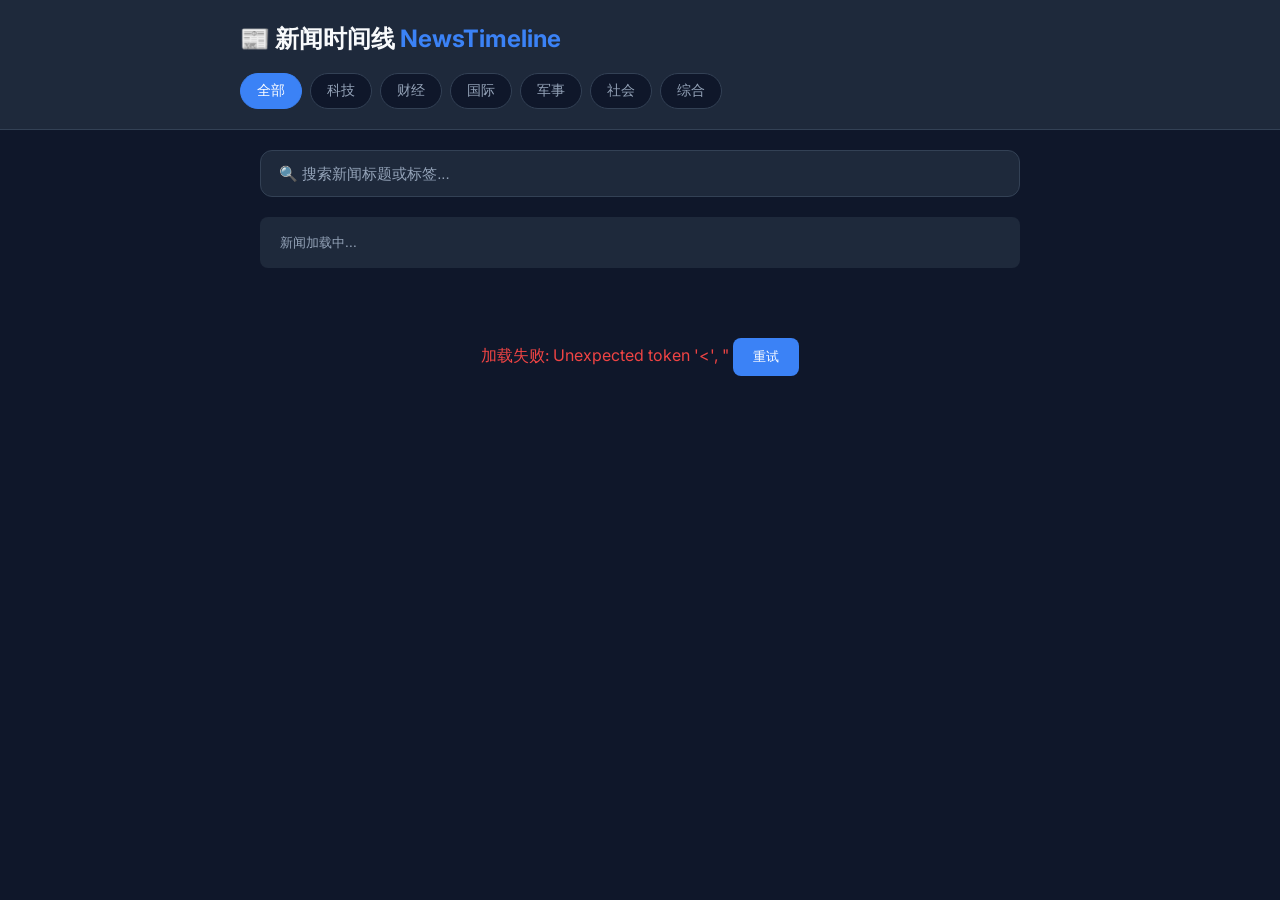
==== index.html @ 6bb185b4 "初始版本" ====
<!DOCTYPE html>
<html lang="zh-CN">
<head>
    <meta charset="UTF-8">
    <meta name="viewport" content="width=device-width, initial-scale=1.0">
    <title>新闻时间线 - NewsTimeline</title>
    <link href="https://fonts.googleapis.com/css2?family=Inter:wght@400;500;600;700&display=swap" rel="stylesheet">
    <style>
        :root {
            --bg-primary: #0f172a;
            --bg-secondary: #1e293b;
            --bg-card: #1e293b;
            --text-primary: #f8fafc;
            --text-secondary: #94a3b8;
            --accent: #3b82f6;
            --accent-hover: #2563eb;
            --border: #334155;
            --success: #22c55e;
            --error: #ef4444;
        }
        
        * { margin: 0; padding: 0; box-sizing: border-box; }
        
        body {
            font-family: 'Inter', -apple-system, BlinkMacSystemFont, sans-serif;
            background: var(--bg-primary);
            color: var(--text-primary);
            line-height: 1.6;
            min-height: 100vh;
        }
        
        /* 头部 */
        .header {
            background: var(--bg-secondary);
            border-bottom: 1px solid var(--border);
            padding: 20px;
            position: sticky;
            top: 0;
            z-index: 100;
        }
        
        .header-content {
            max-width: 800px;
            margin: 0 auto;
        }
        
        .logo {
            font-size: 24px;
            font-weight: 700;
            color: var(--text-primary);
            margin-bottom: 15px;
        }
        
        .logo span { color: var(--accent); }
        
        /* 分类标签 */
        .categories {
            display: flex;
            gap: 8px;
            flex-wrap: wrap;
        }
        
        .category-btn {
            background: var(--bg-primary);
            border: 1px solid var(--border);
            color: var(--text-secondary);
            padding: 8px 16px;
            border-radius: 20px;
            cursor: pointer;
            font-size: 14px;
            transition: all 0.2s;
        }
        
        .category-btn:hover {
            border-color: var(--accent);
            color: var(--text-primary);
        }
        
        .category-btn.active {
            background: var(--accent);
            border-color: var(--accent);
            color: white;
        }
        
        /* 主内容区 */
        .main {
            max-width: 800px;
            margin: 0 auto;
            padding: 20px;
        }
        
        /* 新闻列表 */
        .news-list {
            display: flex;
            flex-direction: column;
            gap: 16px;
        }
        
        .news-card {
            background: var(--bg-card);
            border: 1px solid var(--border);
            border-radius: 12px;
            padding: 20px;
            cursor: pointer;
            transition: all 0.2s;
        }
        
        .news-card:hover {
            border-color: var(--accent);
            transform: translateY(-2px);
        }
        
        .news-meta {
            display: flex;
            gap: 12px;
            font-size: 12px;
            color: var(--text-secondary);
            margin-bottom: 10px;
        }
        
        .news-source {
            color: var(--accent);
            font-weight: 500;
        }
        
        .news-title {
            font-size: 16px;
            font-weight: 600;
            color: var(--text-primary);
            margin-bottom: 8px;
            line-height: 1.5;
        }
        
        .news-content {
            font-size: 14px;
            color: var(--text-secondary);
            display: -webkit-box;
            -webkit-line-clamp: 2;
            -webkit-box-orient: vertical;
            overflow: hidden;
        }
        
        .news-tags {
            display: flex;
            gap: 6px;
            margin-top: 12px;
            flex-wrap: wrap;
        }
        
        .tag {
            background: var(--bg-primary);
            color: var(--text-secondary);
            padding: 4px 10px;
            border-radius: 12px;
            font-size: 11px;
        }
        
        /* 状态提示 */
        .loading, .error, .empty, .loading-more {
            text-align: center;
            padding: 40px 20px;
            color: var(--text-secondary);
        }
        
        .loading::before {
            content: '⏳ ';
        }
        
        .error { color: var(--error); }
        .empty { color: var(--text-secondary); }
        .loading-more { padding: 20px; }
        
        /* 加载更多按钮 */
        .load-more-btn {
            display: block;
            width: 100%;
            padding: 16px;
            background: var(--bg-card);
            border: 1px solid var(--border);
            border-radius: 12px;
            color: var(--text-primary);
            font-size: 14px;
            cursor: pointer;
            margin-top: 20px;
            transition: all 0.2s;
        }
        
        .load-more-btn:hover {
            background: var(--accent);
            border-color: var(--accent);
        }
        
        .load-more-btn:disabled {
            opacity: 0.5;
            cursor: not-allowed;
        }
        
        /* 统计信息 */
        .stats {
            display: flex;
            gap: 20px;
            padding: 15px 20px;
            background: var(--bg-secondary);
            border-radius: 8px;
            margin-bottom: 20px;
            font-size: 13px;
            color: var(--text-secondary);
        }
        
        .stats span { color: var(--accent); font-weight: 600; }
        
        /* 搜索框 */
        .search-container {
            margin-bottom: 20px;
        }
        
        .search-box {
            width: 100%;
            padding: 14px 18px;
            background: var(--bg-secondary);
            border: 1px solid var(--border);
            border-radius: 12px;
            color: var(--text-primary);
            font-size: 15px;
            outline: none;
            transition: all 0.2s;
        }
        
        .search-box:focus {
            border-color: var(--accent);
            box-shadow: 0 0 0 3px rgba(59, 130, 246, 0.2);
        }
        
        .search-box::placeholder {
            color: var(--text-secondary);
        }
        
        .search-results {
            margin-top: 10px;
            font-size: 13px;
            color: var(--text-secondary);
        }
        
        .search-results span {
            color: var(--accent);
            font-weight: 600;
        }
        
        .clear-search {
            background: none;
            border: none;
            color: var(--text-secondary);
            cursor: pointer;
            font-size: 13px;
            margin-left: 10px;
        }
        
        .clear-search:hover {
            color: var(--text-primary);
        }
    </style>
</head>
<body>
    <!-- 头部 -->
    <header class="header">
        <div class="header-content">
            <h1 class="logo">📰 新闻时间线 <span>NewsTimeline</span></h1>
            <div class="categories" id="categories">
                <!-- 分类按钮由JS生成 -->
            </div>
        </div>
    </header>
    
    <!-- 主内容 -->
    <main class="main">
        <!-- 搜索框 -->
        <div class="search-container">
            <input type="text" class="search-box" id="searchBox" 
                   placeholder="🔍 搜索新闻标题或标签..." 
                   oninput="handleSearch(this.value)">
            <div class="search-results" id="searchResults"></div>
        </div>
        
        <!-- 统计信息 -->
        <div class="stats" id="stats">
            新闻加载中...
        </div>
        
        <!-- 新闻列表 -->
        <div class="news-list" id="newsList">
            <div class="loading">加载新闻中...</div>
        </div>
        
        <!-- 加载更多按钮 -->
        <button class="load-more-btn" id="loadMoreBtn" style="display:none" onclick="loadMore()">
            加载更多
        </button>
    </main>

    <script>
        // ========== 配置 ==========
        // API地址 - 使用相对路径，由服务器代理到后端
        const API_BASE = '';
        const CATEGORIES = ['全部', '科技', '财经', '国际', '军事', '社会', '综合'];
        const PAGE_SIZE = 15;
        
        // ========== 状态 ==========
        let currentCategory = '全部';
        let currentOffset = 0;
        let isLoading = false;
        let hasMore = true;
        let totalNews = 0;
        let allNews = [];  // 存储所有新闻用于前端搜索
        let searchKeyword = '';
        let searchTimeout = null;
        
        // ========== 初始化 ==========
        document.addEventListener('DOMContentLoaded', () => {
            initCategories();
            loadNews();
        });
        
        // ========== 分类初始化 ==========
        function initCategories() {
            const container = document.getElementById('categories');
            container.innerHTML = CATEGORIES.map(cat => 
                `<button class="category-btn ${cat === currentCategory ? 'active' : ''}" 
                         onclick="selectCategory('${cat}')">${cat}</button>`
            ).join('');
        }
        
        // ========== 选择分类 ==========
        function selectCategory(category) {
            currentCategory = category;
            currentOffset = 0;
            hasMore = true;
            
            // 更新按钮状态
            document.querySelectorAll('.category-btn').forEach(btn => {
                btn.classList.toggle('active', btn.textContent === category);
            });
            
            // 重新加载
            loadNews();
        }
        
        // ========== 加载新闻 ==========
        async function loadNews() {
            if (isLoading) return;
            isLoading = true;
            
            const newsList = document.getElementById('newsList');
            newsList.innerHTML = '<div class="loading">加载新闻中...</div>';
            
            try {
                // 构建URL
                let url = `${API_BASE}/api/news?limit=${PAGE_SIZE}&offset=0`;
                if (currentCategory !== '全部') {
                    url += `&category=${encodeURIComponent(currentCategory)}`;
                }
                
                // 请求API
                const resp = await fetch(url);
                const data = await resp.json();
                
                if (data.success && data.data && data.data.length > 0) {
                    currentOffset = data.data.length;
                    totalNews = data.total || data.data.length;
                    hasMore = data.has_more !== false;
                    
                    // 保存所有新闻用于前端搜索
                    allNews = data.data;
                    
                    // 如果有搜索关键词，先过滤
                    if (searchKeyword) {
                        renderNews(filterNews(searchKeyword));
                    } else {
                        renderNews(data.data);
                    }
                    updateStats();
                    updateLoadMoreBtn();
                } else {
                    newsList.innerHTML = '<div class="empty">暂无新闻</div>';
                    updateStats();
                }
            } catch (e) {
                console.error('加载失败:', e);
                newsList.innerHTML = `<div class="error">加载失败: ${e.message}</div>
                    <button onclick="loadNews()" style="
                        margin-top:10px;padding:10px 20px;background:#3b82f6;
                        color:white;border:none;border-radius:8px;cursor:pointer;
                    ">重试</button>`;
            }
            
            isLoading = false;
        }
        
        // ========== 加载更多 ==========
        async function loadMore() {
            if (isLoading || !hasMore) return;
            isLoading = true;
            
            const btn = document.getElementById('loadMoreBtn');
            btn.textContent = '加载中...';
            btn.disabled = true;
            
            try {
                let url = `${API_BASE}/api/news?limit=${PAGE_SIZE}&offset=${currentOffset}`;
                if (currentCategory !== '全部') {
                    url += `&category=${encodeURIComponent(currentCategory)}`;
                }
                
                const resp = await fetch(url);
                const data = await resp.json();
                
                if (data.success && data.data && data.data.length > 0) {
                    currentOffset += data.data.length;
                    hasMore = data.has_more !== false;
                    
                    appendNews(data.data);
                    updateStats();
                } else {
                    hasMore = false;
                }
            } catch (e) {
                console.error('加载更多失败:', e);
            }
            
            btn.disabled = false;
            updateLoadMoreBtn();
            isLoading = false;
        }
        
        // ========== 渲染新闻列表（首次加载） ==========
        function renderNews(news) {
            const newsList = document.getElementById('newsList');
            newsList.innerHTML = news.map(news => createNewsCard(news)).join('');
        }
        
        // ========== 追加新闻列表 ==========
        function appendNews(news) {
            const newsList = document.getElementById('newsList');
            newsList.insertAdjacentHTML('beforeend', news.map(news => createNewsCard(news)).join(''));
        }
        
        // ========== 创建新闻卡片HTML ==========
        function createNewsCard(news) {
            const time = formatTime(news.published);
            const tags = (news.tags || []).slice(0, 3).map(tag => 
                `<span class="tag">${tag}</span>`
            ).join('');
            
            return `
                <article class="news-card" onclick="openNews('${news.url}')">
                    <div class="news-meta">
                        <span class="news-source">${news.source || '未知来源'}</span>
                        <span>·</span>
                        <span>${time}</span>
                        <span>·</span>
                        <span>${news.category || '综合'}</span>
                    </div>
                    <h2 class="news-title">${news.title}</h2>
                    <p class="news-content">${news.content || ''}</p>
                    ${tags ? `<div class="news-tags">${tags}</div>` : ''}
                </article>
            `;
        }
        
        // ========== 更新时间按钮 ==========
        function updateLoadMoreBtn() {
            const btn = document.getElementById('loadMoreBtn');
            if (hasMore && currentOffset > 0) {
                btn.style.display = 'block';
                btn.textContent = hasMore ? '加载更多' : '没有更多了';
            } else {
                btn.style.display = 'none';
            }
        }
        
        // ========== 更新统计信息 ==========
        function updateStats() {
            const stats = document.getElementById('stats');
            stats.innerHTML = `
                共 <span>${totalNews}</span> 条新闻 · 
                当前显示 <span>${currentOffset}</span> 条 ·
                ${currentCategory !== '全部' ? `筛选: <span>${currentCategory}</span>` : '全部分类'}
            `;
        }
        
        // ========== 格式化时间 ==========
        function formatTime(dateStr) {
            if (!dateStr) return '';
            const date = new Date(dateStr);
            const now = new Date();
            const diff = (now - date) / 1000;
            
            if (diff < 60) return '刚刚';
            if (diff < 3600) return Math.floor(diff / 60) + '分钟前';
            if (diff < 86400) return Math.floor(diff / 3600) + '小时前';
            if (diff < 604800) return Math.floor(diff / 86400) + '天前';
            
            return date.toLocaleDateString('zh-CN', { month: 'short', day: 'numeric' });
        }
        
        // ========== 搜索处理（防抖） ==========
        function handleSearch(keyword) {
            clearTimeout(searchTimeout);
            searchKeyword = keyword.trim().toLowerCase();
            
            if (!searchKeyword) {
                // 清空搜索，显示所有新闻
                document.getElementById('searchResults').innerHTML = '';
                if (allNews.length > 0) {
                    renderNews(allNews);
                    updateStats();
                }
                return;
            }
            
            // 防抖：300ms后执行搜索
            searchTimeout = setTimeout(() => {
                const filtered = filterNews(searchKeyword);
                renderNews(filtered);
                updateStats();
                
                // 显示搜索结果数量
                const searchResults = document.getElementById('searchResults');
                if (filtered.length > 0) {
                    searchResults.innerHTML = `找到 <span>${filtered.length}</span> 条相关新闻 
                        <button class="clear-search" onclick="clearSearch()">清除搜索</button>`;
                } else {
                    searchResults.innerHTML = `未找到匹配的新闻 
                        <button class="clear-search" onclick="clearSearch()">清除搜索</button>`;
                }
            }, 300);
        }
        
        // ========== 过滤新闻 ==========
        function filterNews(keyword) {
            if (!keyword || allNews.length === 0) return allNews;
            
            return allNews.filter(news => {
                const titleMatch = (news.title || '').toLowerCase().includes(keyword);
                const tagsMatch = (news.tags || []).some(tag => 
                    tag.toLowerCase().includes(keyword)
                );
                const contentMatch = (news.content || '').toLowerCase().includes(keyword);
                const sourceMatch = (news.source || '').toLowerCase().includes(keyword);
                
                return titleMatch || tagsMatch || contentMatch || sourceMatch;
            });
        }
        
        // ========== 清除搜索 ==========
        function clearSearch() {
            document.getElementById('searchBox').value = '';
            searchKeyword = '';
            document.getElementById('searchResults').innerHTML = '';
            if (allNews.length > 0) {
                renderNews(allNews);
                updateStats();
            }
        }
        
        // ========== 打开新闻详情 ==========
        function openNews(url) {
            if (url) {
                window.open(url, '_blank');
            }
        }
    </script>
</body>
</html>
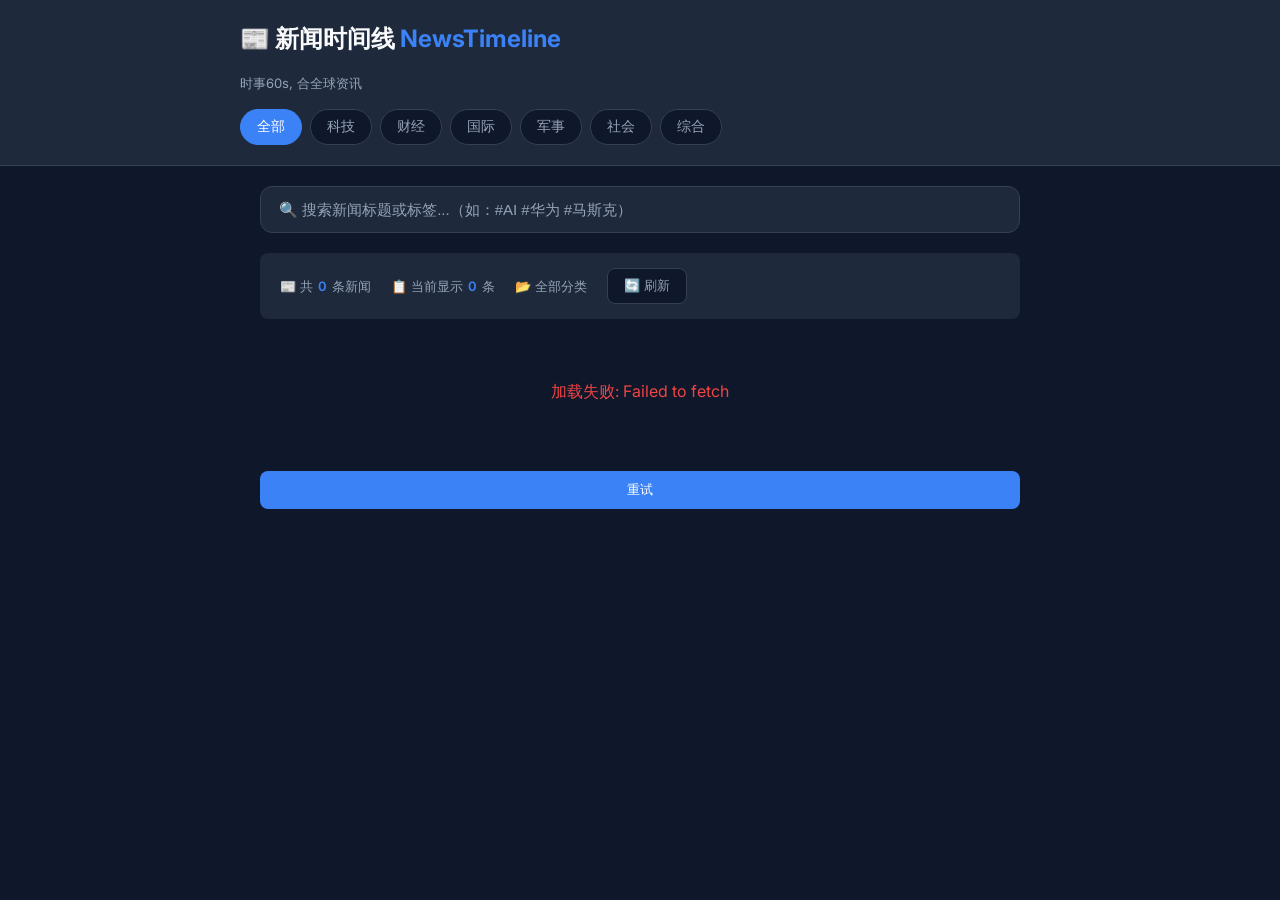
==== commit 777ed11d: "优化前端：标签颜色分类、显示效果、刷新功能" ====
--- a/index.html
+++ b/index.html
@@ -17,6 +17,7 @@
             --border: #334155;
             --success: #22c55e;
             --error: #ef4444;
+            --warning: #f59e0b;
         }
         
         * { margin: 0; padding: 0; box-sizing: border-box; }
@@ -53,6 +54,12 @@
         
         .logo span { color: var(--accent); }
         
+        .slogan {
+            font-size: 13px;
+            color: var(--text-secondary);
+            margin-bottom: 15px;
+        }
+        
         /* 分类标签 */
         .categories {
             display: flex;
@@ -87,6 +94,72 @@
             max-width: 800px;
             margin: 0 auto;
             padding: 20px;
+        }
+        
+        /* 搜索框 */
+        .search-container {
+            margin-bottom: 20px;
+        }
+        
+        .search-box {
+            width: 100%;
+            padding: 14px 18px;
+            background: var(--bg-secondary);
+            border: 1px solid var(--border);
+            border-radius: 12px;
+            color: var(--text-primary);
+            font-size: 15px;
+            outline: none;
+            transition: all 0.2s;
+        }
+        
+        .search-box:focus {
+            border-color: var(--accent);
+            box-shadow: 0 0 0 3px rgba(59, 130, 246, 0.2);
+        }
+        
+        .search-box::placeholder {
+            color: var(--text-secondary);
+        }
+        
+        .search-results {
+            margin-top: 10px;
+            font-size: 13px;
+            color: var(--text-secondary);
+        }
+        
+        .search-results span { color: var(--accent); font-weight: 600; }
+        
+        .clear-search {
+            background: none;
+            border: none;
+            color: var(--text-secondary);
+            cursor: pointer;
+            font-size: 13px;
+            margin-left: 10px;
+        }
+        
+        .clear-search:hover { color: var(--text-primary); }
+        
+        /* 统计信息 */
+        .stats {
+            display: flex;
+            gap: 20px;
+            padding: 15px 20px;
+            background: var(--bg-secondary);
+            border-radius: 8px;
+            margin-bottom: 20px;
+            font-size: 13px;
+            color: var(--text-secondary);
+            flex-wrap: wrap;
+        }
+        
+        .stats span { color: var(--accent); font-weight: 600; }
+        
+        .stats-item {
+            display: flex;
+            align-items: center;
+            gap: 5px;
         }
         
         /* 新闻列表 */
@@ -110,17 +183,35 @@
             transform: translateY(-2px);
         }
         
+        .news-header {
+            display: flex;
+            justify-content: space-between;
+            align-items: flex-start;
+            margin-bottom: 10px;
+        }
+        
         .news-meta {
             display: flex;
             gap: 12px;
             font-size: 12px;
             color: var(--text-secondary);
-            margin-bottom: 10px;
         }
         
         .news-source {
             color: var(--accent);
             font-weight: 500;
+        }
+        
+        .news-time {
+            color: var(--text-secondary);
+        }
+        
+        .news-category {
+            background: var(--bg-primary);
+            padding: 4px 10px;
+            border-radius: 12px;
+            font-size: 11px;
+            color: var(--text-secondary);
         }
         
         .news-title {
@@ -138,20 +229,74 @@
             -webkit-line-clamp: 2;
             -webkit-box-orient: vertical;
             overflow: hidden;
-        }
-        
+            margin-bottom: 12px;
+        }
+        
+        /* 标签样式 - 优化版 */
         .news-tags {
             display: flex;
             gap: 6px;
-            margin-top: 12px;
             flex-wrap: wrap;
         }
         
         .tag {
-            background: var(--bg-primary);
-            color: var(--text-secondary);
+            display: inline-flex;
+            align-items: center;
             padding: 4px 10px;
             border-radius: 12px;
+            font-size: 12px;
+            cursor: pointer;
+            transition: all 0.2s;
+            border: 1px solid transparent;
+        }
+        
+        .tag:hover {
+            transform: translateY(-1px);
+        }
+        
+        /* 标签颜色分类 */
+        .tag-tech {
+            background: rgba(59, 130, 246, 0.15);
+            color: #60a5fa;
+            border-color: rgba(59, 130, 246, 0.3);
+        }
+        .tag-tech:hover { background: rgba(59, 130, 246, 0.25); }
+        
+        .tag-finance {
+            background: rgba(34, 197, 94, 0.15);
+            color: #4ade80;
+            border-color: rgba(34, 197, 94, 0.3);
+        }
+        .tag-finance:hover { background: rgba(34, 197, 94, 0.25); }
+        
+        .tag-military {
+            background: rgba(239, 68, 68, 0.15);
+            color: #f87171;
+            border-color: rgba(239, 68, 68, 0.3);
+        }
+        .tag-military:hover { background: rgba(239, 68, 68, 0.25); }
+        
+        .tag-international {
+            background: rgba(168, 85, 247, 0.15);
+            color: #c084fc;
+            border-color: rgba(168, 85, 247, 0.3);
+        }
+        .tag-international:hover { background: rgba(168, 85, 247, 0.25); }
+        
+        .tag-default {
+            background: var(--bg-primary);
+            color: var(--text-secondary);
+            border-color: var(--border);
+        }
+        .tag-default:hover { 
+            border-color: var(--accent);
+            color: var(--text-primary);
+        }
+        
+        .tag-more {
+            background: transparent;
+            color: var(--text-secondary);
+            border: 1px dashed var(--border);
             font-size: 11px;
         }
         
@@ -195,68 +340,34 @@
             cursor: not-allowed;
         }
         
-        /* 统计信息 */
-        .stats {
-            display: flex;
-            gap: 20px;
-            padding: 15px 20px;
-            background: var(--bg-secondary);
+        /* 刷新按钮 */
+        .refresh-btn {
+            background: var(--bg-primary);
+            border: 1px solid var(--border);
+            color: var(--text-secondary);
+            padding: 8px 16px;
             border-radius: 8px;
-            margin-bottom: 20px;
-            font-size: 13px;
-            color: var(--text-secondary);
-        }
-        
-        .stats span { color: var(--accent); font-weight: 600; }
-        
-        /* 搜索框 */
-        .search-container {
-            margin-bottom: 20px;
-        }
-        
-        .search-box {
-            width: 100%;
-            padding: 14px 18px;
-            background: var(--bg-secondary);
-            border: 1px solid var(--border);
-            border-radius: 12px;
-            color: var(--text-primary);
-            font-size: 15px;
-            outline: none;
-            transition: all 0.2s;
-        }
-        
-        .search-box:focus {
-            border-color: var(--accent);
-            box-shadow: 0 0 0 3px rgba(59, 130, 246, 0.2);
-        }
-        
-        .search-box::placeholder {
-            color: var(--text-secondary);
-        }
-        
-        .search-results {
-            margin-top: 10px;
-            font-size: 13px;
-            color: var(--text-secondary);
-        }
-        
-        .search-results span {
-            color: var(--accent);
-            font-weight: 600;
-        }
-        
-        .clear-search {
-            background: none;
-            border: none;
-            color: var(--text-secondary);
             cursor: pointer;
             font-size: 13px;
-            margin-left: 10px;
-        }
-        
-        .clear-search:hover {
+            transition: all 0.2s;
+        }
+        
+        .refresh-btn:hover {
+            border-color: var(--accent);
             color: var(--text-primary);
+        }
+        
+        .refresh-btn.loading {
+            opacity: 0.7;
+            cursor: not-allowed;
+        }
+        
+        /* 响应式 */
+        @media (max-width: 768px) {
+            .header { padding: 15px; }
+            .main { padding: 15px; }
+            .stats { flex-direction: column; gap: 8px; }
+            .news-header { flex-direction: column; gap: 8px; }
         }
     </style>
 </head>
@@ -265,6 +376,7 @@
     <header class="header">
         <div class="header-content">
             <h1 class="logo">📰 新闻时间线 <span>NewsTimeline</span></h1>
+            <p class="slogan">时事60s, 合全球资讯</p>
             <div class="categories" id="categories">
                 <!-- 分类按钮由JS生成 -->
             </div>
@@ -276,14 +388,17 @@
         <!-- 搜索框 -->
         <div class="search-container">
             <input type="text" class="search-box" id="searchBox" 
-                   placeholder="🔍 搜索新闻标题或标签..." 
+                   placeholder="🔍 搜索新闻标题或标签...（如：#AI #华为 #马斯克）" 
                    oninput="handleSearch(this.value)">
             <div class="search-results" id="searchResults"></div>
         </div>
         
         <!-- 统计信息 -->
         <div class="stats" id="stats">
-            新闻加载中...
+            <div class="stats-item">📰 共 <span id="totalCount">0</span> 条新闻</div>
+            <div class="stats-item">📋 当前显示 <span id="showCount">0</span> 条</div>
+            <div class="stats-item" id="categoryStats">📂 全部分类</div>
+            <button class="refresh-btn" id="refreshBtn" onclick="refreshNews()">🔄 刷新</button>
         </div>
         
         <!-- 新闻列表 -->
@@ -299,10 +414,18 @@
 
     <script>
         // ========== 配置 ==========
-        // API地址 - 使用相对路径，由服务器代理到后端
-        const API_BASE = '';
+        const API_BASE = 'https://newstimeline-api.onrender.com';
         const CATEGORIES = ['全部', '科技', '财经', '国际', '军事', '社会', '综合'];
         const PAGE_SIZE = 15;
+        const MAX_TAGS_SHOW = 8; // 最多显示8个标签
+        
+        // 标签分类关键词
+        const TAG_CATEGORIES = {
+            tech: ['科技', 'AI', '技术', '芯片', '互联网', '软件', '手机', '电脑', '智能', '机器人', '自动驾驶', '5G', '量子', '大模型', 'ChatGPT', 'OpenAI', '英伟达', '华为', '苹果', '谷歌', '微软', '特斯拉', '马斯克', '脑机接口'],
+            finance: ['财经', '经济', '股市', '金融', '投资', '银行', '货币', '通胀', '比特币', '美股', '港股', '基金', '降息', '加息', '美联储', '央行', 'GDP', '融资', '上市'],
+            military: ['军事', '战争', '武器', '军队', '导弹', '国防', '航母', '演习', '核', '冲突', '制裁', '以色列', '伊朗', '乌克兰', '俄罗斯', '北约'],
+            international: ['国际', '外交', '峰会', '美国', '中国', '欧洲', '亚洲', '中东', '联合国', 'G20', '欧盟', '英国', '法国', '德国', '日本', '韩国', '朝鲜', '普京', '拜登', '特朗普']
+        };
         
         // ========== 状态 ==========
         let currentCategory = '全部';
@@ -310,7 +433,7 @@
         let isLoading = false;
         let hasMore = true;
         let totalNews = 0;
-        let allNews = [];  // 存储所有新闻用于前端搜索
+        let allNews = [];
         let searchKeyword = '';
         let searchTimeout = null;
         
@@ -335,12 +458,13 @@
             currentOffset = 0;
             hasMore = true;
             
-            // 更新按钮状态
             document.querySelectorAll('.category-btn').forEach(btn => {
                 btn.classList.toggle('active', btn.textContent === category);
             });
             
-            // 重新加载
+            document.getElementById('categoryStats').innerHTML = 
+                category === '全部' ? '📂 全部分类' : `📂 ${category}`;
+            
             loadNews();
         }
         
@@ -353,13 +477,11 @@
             newsList.innerHTML = '<div class="loading">加载新闻中...</div>';
             
             try {
-                // 构建URL
-                let url = `${API_BASE}/api/news?limit=${PAGE_SIZE}&offset=0`;
+                let url = `${API_BASE}/api/news?limit=${PAGE_SIZE}&offset=0&refresh=true`;
                 if (currentCategory !== '全部') {
                     url += `&category=${encodeURIComponent(currentCategory)}`;
                 }
                 
-                // 请求API
                 const resp = await fetch(url);
                 const data = await resp.json();
                 
@@ -368,10 +490,8 @@
                     totalNews = data.total || data.data.length;
                     hasMore = data.has_more !== false;
                     
-                    // 保存所有新闻用于前端搜索
                     allNews = data.data;
                     
-                    // 如果有搜索关键词，先过滤
                     if (searchKeyword) {
                         renderNews(filterNews(searchKeyword));
                     } else {
@@ -380,7 +500,7 @@
                     updateStats();
                     updateLoadMoreBtn();
                 } else {
-                    newsList.innerHTML = '<div class="empty">暂无新闻</div>';
+                    newsList.innerHTML = '<div class="empty">暂无新闻，请点击刷新按钮获取最新内容</div>';
                     updateStats();
                 }
             } catch (e) {
@@ -395,6 +515,23 @@
             isLoading = false;
         }
         
+        // ========== 刷新新闻 ==========
+        async function refreshNews() {
+            if (isLoading) return;
+            
+            const btn = document.getElementById('refreshBtn');
+            btn.classList.add('loading');
+            btn.textContent = '🔄 刷新中...';
+            
+            currentOffset = 0;
+            hasMore = true;
+            
+            await loadNews();
+            
+            btn.classList.remove('loading');
+            btn.textContent = '🔄 刷新';
+        }
+        
         // ========== 加载更多 ==========
         async function loadMore() {
             if (isLoading || !hasMore) return;
@@ -405,7 +542,7 @@
             btn.disabled = true;
             
             try {
-                let url = `${API_BASE}/api/news?limit=${PAGE_SIZE}&offset=${currentOffset}`;
+                let url = `${API_BASE}/api/news?limit=${PAGE_SIZE}&offset=${currentOffset}&refresh=true`;
                 if (currentCategory !== '全部') {
                     url += `&category=${encodeURIComponent(currentCategory)}`;
                 }
@@ -417,7 +554,12 @@
                     currentOffset += data.data.length;
                     hasMore = data.has_more !== false;
                     
-                    appendNews(data.data);
+                    // 合并数据并去重
+                    const newIds = new Set(allNews.map(n => n.id));
+                    const newNews = data.data.filter(n => !newIds.has(n.id));
+                    allNews = [...allNews, ...newNews];
+                    
+                    appendNews(newNews);
                     updateStats();
                 } else {
                     hasMore = false;
@@ -443,27 +585,55 @@
             newsList.insertAdjacentHTML('beforeend', news.map(news => createNewsCard(news)).join(''));
         }
         
+        // ========== 获取标签样式类 ==========
+        function getTagClass(tag) {
+            const tagText = tag.replace('#', '');
+            for (const [category, keywords] of Object.entries(TAG_CATEGORIES)) {
+                if (keywords.some(kw => tagText.includes(kw) || kw.includes(tagText))) {
+                    return `tag-${category}`;
+                }
+            }
+            return 'tag-default';
+        }
+        
         // ========== 创建新闻卡片HTML ==========
         function createNewsCard(news) {
             const time = formatTime(news.published);
-            const tags = (news.tags || []).slice(0, 3).map(tag => 
-                `<span class="tag">${tag}</span>`
-            ).join('');
+            const tags = news.tags || [];
+            const showTags = tags.slice(0, MAX_TAGS_SHOW);
+            const moreCount = tags.length - MAX_TAGS_SHOW;
+            
+            const tagsHtml = showTags.map(tag => {
+                const tagClass = getTagClass(tag);
+                return `<span class="tag ${tagClass}" onclick="event.stopPropagation(); goToTimeline('${tag}')">${tag}</span>`;
+            }).join('');
+            
+            const moreHtml = moreCount > 0 
+                ? `<span class="tag tag-more" onclick="event.stopPropagation(); goToTimeline('${tags[0]}')">+${moreCount}</span>` 
+                : '';
             
             return `
                 <article class="news-card" onclick="openNews('${news.url}')">
-                    <div class="news-meta">
-                        <span class="news-source">${news.source || '未知来源'}</span>
-                        <span>·</span>
-                        <span>${time}</span>
-                        <span>·</span>
-                        <span>${news.category || '综合'}</span>
+                    <div class="news-header">
+                        <div class="news-meta">
+                            <span class="news-source">${news.source || '未知来源'}</span>
+                            <span>·</span>
+                            <span class="news-time">${time}</span>
+                        </div>
+                        <span class="news-category">${news.category || '综合'}</span>
                     </div>
                     <h2 class="news-title">${news.title}</h2>
-                    <p class="news-content">${news.content || ''}</p>
-                    ${tags ? `<div class="news-tags">${tags}</div>` : ''}
+                    ${news.content ? `<p class="news-content">${news.content}</p>` : ''}
+                    ${tags.length > 0 ? `<div class="news-tags">${tagsHtml}${moreHtml}</div>` : ''}
                 </article>
             `;
+        }
+        
+        // ========== 跳转到时间线 ==========
+        function goToTimeline(tag) {
+            // 移除#号用于URL
+            const cleanTag = tag.replace('#', '');
+            window.location.href = `timeline.html?tag=${encodeURIComponent(cleanTag)}`;
         }
         
         // ========== 更新时间按钮 ==========
@@ -479,12 +649,8 @@
         
         // ========== 更新统计信息 ==========
         function updateStats() {
-            const stats = document.getElementById('stats');
-            stats.innerHTML = `
-                共 <span>${totalNews}</span> 条新闻 · 
-                当前显示 <span>${currentOffset}</span> 条 ·
-                ${currentCategory !== '全部' ? `筛选: <span>${currentCategory}</span>` : '全部分类'}
-            `;
+            document.getElementById('totalCount').textContent = totalNews;
+            document.getElementById('showCount').textContent = currentOffset;
         }
         
         // ========== 格式化时间 ==========
@@ -508,7 +674,6 @@
             searchKeyword = keyword.trim().toLowerCase();
             
             if (!searchKeyword) {
-                // 清空搜索，显示所有新闻
                 document.getElementById('searchResults').innerHTML = '';
                 if (allNews.length > 0) {
                     renderNews(allNews);
@@ -517,13 +682,11 @@
                 return;
             }
             
-            // 防抖：300ms后执行搜索
             searchTimeout = setTimeout(() => {
                 const filtered = filterNews(searchKeyword);
                 renderNews(filtered);
-                updateStats();
+                document.getElementById('showCount').textContent = filtered.length;
                 
-                // 显示搜索结果数量
                 const searchResults = document.getElementById('searchResults');
                 if (filtered.length > 0) {
                     searchResults.innerHTML = `找到 <span>${filtered.length}</span> 条相关新闻 
@@ -539,13 +702,16 @@
         function filterNews(keyword) {
             if (!keyword || allNews.length === 0) return allNews;
             
+            // 支持搜索带#或不带#的标签
+            const cleanKeyword = keyword.replace('#', '');
+            
             return allNews.filter(news => {
-                const titleMatch = (news.title || '').toLowerCase().includes(keyword);
+                const titleMatch = (news.title || '').toLowerCase().includes(cleanKeyword);
                 const tagsMatch = (news.tags || []).some(tag => 
-                    tag.toLowerCase().includes(keyword)
+                    tag.toLowerCase().replace('#', '').includes(cleanKeyword)
                 );
-                const contentMatch = (news.content || '').toLowerCase().includes(keyword);
-                const sourceMatch = (news.source || '').toLowerCase().includes(keyword);
+                const contentMatch = (news.content || '').toLowerCase().includes(cleanKeyword);
+                const sourceMatch = (news.source || '').toLowerCase().includes(cleanKeyword);
                 
                 return titleMatch || tagsMatch || contentMatch || sourceMatch;
             });
@@ -570,4 +736,4 @@
         }
     </script>
 </body>
-</html>+</html>
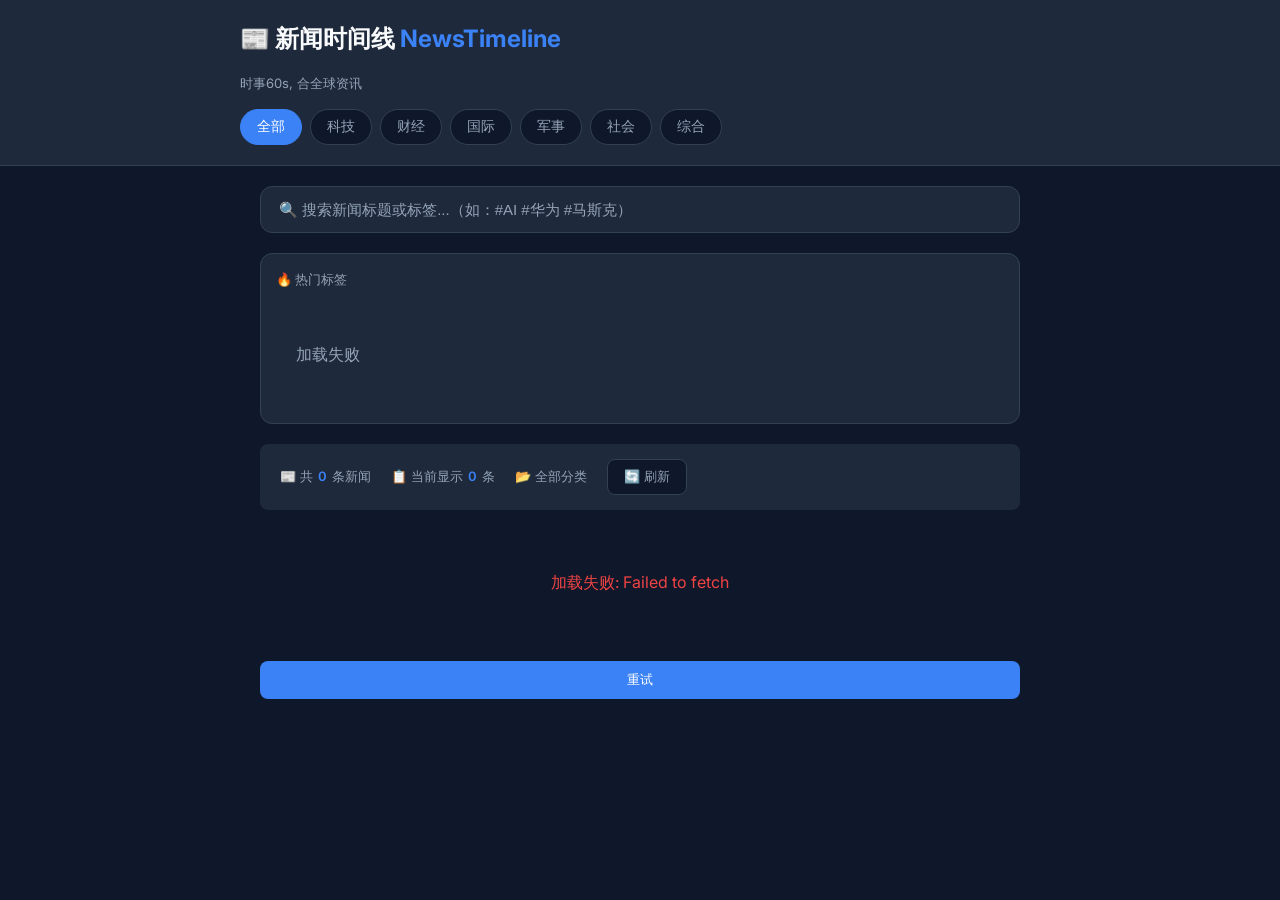
==== commit e9f31917: "feat: 搜索增强 - 热门标签、推荐下拉、键盘导航" ====
--- a/index.html
+++ b/index.html
@@ -369,6 +369,159 @@
             .stats { flex-direction: column; gap: 8px; }
             .news-header { flex-direction: column; gap: 8px; }
         }
+        
+        /* ========== 新增：搜索增强样式 ========== */
+        
+        /* 热门标签区域 */
+        .hot-tags-container {
+            margin-bottom: 20px;
+            padding: 15px;
+            background: var(--bg-secondary);
+            border-radius: 12px;
+            border: 1px solid var(--border);
+        }
+        
+        .hot-tags-header {
+            display: flex;
+            justify-content: space-between;
+            align-items: center;
+            margin-bottom: 12px;
+        }
+        
+        .hot-tags-title {
+            font-size: 13px;
+            color: var(--text-secondary);
+            font-weight: 500;
+        }
+        
+        .hot-tags-list {
+            display: flex;
+            flex-wrap: wrap;
+            gap: 8px;
+        }
+        
+        .hot-tag {
+            display: inline-flex;
+            align-items: center;
+            padding: 6px 12px;
+            background: var(--bg-primary);
+            border: 1px solid var(--border);
+            border-radius: 16px;
+            font-size: 13px;
+            color: var(--text-secondary);
+            cursor: pointer;
+            transition: all 0.2s;
+        }
+        
+        .hot-tag:hover {
+            border-color: var(--accent);
+            color: var(--accent);
+            transform: translateY(-1px);
+        }
+        
+        .hot-tag .fire {
+            margin-right: 4px;
+        }
+        
+        /* 推荐下拉 */
+        .suggest-dropdown {
+            position: relative;
+            margin-bottom: 10px;
+        }
+        
+        .suggest-box {
+            position: absolute;
+            top: 100%;
+            left: 0;
+            right: 0;
+            background: var(--bg-secondary);
+            border: 1px solid var(--border);
+            border-radius: 12px;
+            margin-top: 8px;
+            max-height: 300px;
+            overflow-y: auto;
+            z-index: 1000;
+            box-shadow: 0 10px 40px rgba(0,0,0,0.3);
+        }
+        
+        .suggest-box.hidden {
+            display: none;
+        }
+        
+        .suggest-header {
+            padding: 10px 15px;
+            font-size: 12px;
+            color: var(--text-secondary);
+            border-bottom: 1px solid var(--border);
+        }
+        
+        .suggest-item {
+            padding: 12px 15px;
+            cursor: pointer;
+            display: flex;
+            justify-content: space-between;
+            align-items: center;
+            transition: background 0.15s;
+        }
+        
+        .suggest-item:hover {
+            background: var(--bg-primary);
+        }
+        
+        .suggest-item.active {
+            background: rgba(59, 130, 246, 0.15);
+        }
+        
+        .suggest-tag {
+            font-size: 14px;
+            color: var(--accent);
+            font-weight: 500;
+        }
+        
+        .suggest-count {
+            font-size: 11px;
+            color: var(--text-secondary);
+            background: var(--bg-primary);
+            padding: 2px 8px;
+            border-radius: 10px;
+        }
+        
+        .suggest-empty {
+            padding: 20px;
+            text-align: center;
+            color: var(--text-secondary);
+        }
+        
+        .suggest-create {
+            padding: 15px;
+            border-top: 1px solid var(--border);
+            text-align: center;
+        }
+        
+        .create-tag-btn {
+            display: inline-flex;
+            align-items: center;
+            gap: 6px;
+            padding: 10px 20px;
+            background: var(--accent);
+            border: none;
+            border-radius: 8px;
+            color: white;
+            font-size: 14px;
+            cursor: pointer;
+            transition: all 0.2s;
+        }
+        
+        .create-tag-btn:hover {
+            background: var(--accent-hover);
+            transform: translateY(-1px);
+        }
+        
+        /* 搜索结果高亮 */
+        .highlight {
+            color: var(--accent);
+            font-weight: 600;
+        }
     </style>
 </head>
 <body>
@@ -387,10 +540,29 @@
     <main class="main">
         <!-- 搜索框 -->
         <div class="search-container">
-            <input type="text" class="search-box" id="searchBox" 
-                   placeholder="🔍 搜索新闻标题或标签...（如：#AI #华为 #马斯克）" 
-                   oninput="handleSearch(this.value)">
+            <div class="suggest-dropdown">
+                <input type="text" class="search-box" id="searchBox" 
+                       placeholder="🔍 搜索新闻标题或标签...（如：#AI #华为 #马斯克）" 
+                       oninput="handleSearch(this.value)"
+                       onfocus="showSuggestDropdown()"
+                       onblur="hideSuggestDropdownDelayed()"
+                       onkeydown="handleSearchKeydown(event)">
+                <div class="suggest-box hidden" id="suggestBox">
+                    <div class="suggest-header" id="suggestHeader">📋 推荐标签</div>
+                    <div id="suggestList"></div>
+                </div>
+            </div>
             <div class="search-results" id="searchResults"></div>
+        </div>
+        
+        <!-- 热门标签区域 -->
+        <div class="hot-tags-container" id="hotTagsContainer">
+            <div class="hot-tags-header">
+                <span class="hot-tags-title">🔥 热门标签</span>
+            </div>
+            <div class="hot-tags-list" id="hotTagsList">
+                <span class="loading">加载中...</span>
+            </div>
         </div>
         
         <!-- 统计信息 -->
@@ -418,6 +590,7 @@
         const CATEGORIES = ['全部', '科技', '财经', '国际', '军事', '社会', '综合'];
         const PAGE_SIZE = 15;
         const MAX_TAGS_SHOW = 8; // 最多显示8个标签
+        const DEBOUNCE_DELAY = 300; // 搜索防抖延迟
         
         // 标签分类关键词
         const TAG_CATEGORIES = {
@@ -437,11 +610,45 @@
         let searchKeyword = '';
         let searchTimeout = null;
         
+        // ========== 新增：搜索推荐状态 ==========
+        let suggestResults = [];
+        let currentSuggestIndex = -1;
+        let lastQuery = '';
+        
         // ========== 初始化 ==========
         document.addEventListener('DOMContentLoaded', () => {
             initCategories();
+            loadHotTags();  // 加载热门标签
             loadNews();
         });
+        
+        // ========== 加载热门标签 ==========
+        async function loadHotTags() {
+            const container = document.getElementById('hotTagsList');
+            try {
+                const resp = await fetch(`${API_BASE}/api/tags/hot?limit=12`);
+                const data = await resp.json();
+                
+                if (data.success && data.data && data.data.length > 0) {
+                    container.innerHTML = data.data.map(item => `
+                        <span class="hot-tag" onclick="selectHotTag('${item.tag}')">
+                            <span class="fire">🔥</span>${item.tag}
+                        </span>
+                    `).join('');
+                } else {
+                    container.innerHTML = '<span class="empty">暂无热门标签</span>';
+                }
+            } catch (e) {
+                console.error('加载热门标签失败:', e);
+                container.innerHTML = '<span class="empty">加载失败</span>';
+            }
+        }
+        
+        // ========== 选择热门标签 ==========
+        function selectHotTag(tag) {
+            document.getElementById('searchBox').value = tag;
+            goToTimeline(tag);
+        }
         
         // ========== 分类初始化 ==========
         function initCategories() {
@@ -668,12 +875,14 @@
             return date.toLocaleDateString('zh-CN', { month: 'short', day: 'numeric' });
         }
         
-        // ========== 搜索处理（防抖） ==========
-        function handleSearch(keyword) {
+        // ========== 搜索处理（防抖 + 推荐） ==========
+        async function handleSearch(keyword) {
             clearTimeout(searchTimeout);
-            searchKeyword = keyword.trim().toLowerCase();
-            
+            searchKeyword = keyword.trim();
+            
+            // 如果清空了搜索
             if (!searchKeyword) {
+                hideSuggestDropdown();
                 document.getElementById('searchResults').innerHTML = '';
                 if (allNews.length > 0) {
                     renderNews(allNews);
@@ -682,7 +891,11 @@
                 return;
             }
             
-            searchTimeout = setTimeout(() => {
+            searchTimeout = setTimeout(async () => {
+                // 调用推荐API
+                await fetchSuggestions(searchKeyword);
+                
+                // 同时进行新闻搜索
                 const filtered = filterNews(searchKeyword);
                 renderNews(filtered);
                 document.getElementById('showCount').textContent = filtered.length;
@@ -695,7 +908,135 @@
                     searchResults.innerHTML = `未找到匹配的新闻 
                         <button class="clear-search" onclick="clearSearch()">清除搜索</button>`;
                 }
-            }, 300);
+            }, DEBOUNCE_DELAY);
+        }
+        
+        // ========== 获取推荐标签 ==========
+        async function fetchSuggestions(query) {
+            if (!query || query.length < 1) {
+                hideSuggestDropdown();
+                return;
+            }
+            
+            try {
+                const resp = await fetch(`${API_BASE}/api/tags/suggest?q=${encodeURIComponent(query)}&limit=10`);
+                const data = await resp.json();
+                
+                if (data.success) {
+                    suggestResults = data.suggestions || [];
+                    lastQuery = query;
+                    currentSuggestIndex = -1;
+                    renderSuggestions(query);
+                }
+            } catch (e) {
+                console.error('获取推荐失败:', e);
+            }
+        }
+        
+        // ========== 渲染推荐下拉 ==========
+        function renderSuggestions(query) {
+            const box = document.getElementById('suggestBox');
+            const list = document.getElementById('suggestList');
+            const header = document.getElementById('suggestHeader');
+            
+            if (!query || suggestResults.length === 0) {
+                // 没有推荐结果，显示创建按钮
+                list.innerHTML = `
+                    <div class="suggest-empty">
+                        <p>未找到匹配的标签</p>
+                    </div>
+                    <div class="suggest-create">
+                        <button class="create-tag-btn" onclick="createNewTag('${query}')">
+                            ➕ 创建标签 "${query}"
+                        </button>
+                    </div>
+                `;
+                header.textContent = '📋 未找到匹配标签';
+                showSuggestDropdown();
+                return;
+            }
+            
+            // 有推荐结果
+            list.innerHTML = suggestResults.map((item, index) => `
+                <div class="suggest-item ${index === currentSuggestIndex ? 'active' : ''}" 
+                     data-index="${index}"
+                     onclick="selectSuggestItem(${index})">
+                    <span class="suggest-tag">${item.tag}</span>
+                    <span class="suggest-count">${item.count} 条</span>
+                </div>
+            `).join('');
+            
+            header.textContent = `📋 推荐标签 (${suggestResults.length} 个)`;
+            showSuggestDropdown();
+        }
+        
+        // ========== 选择推荐项 ==========
+        function selectSuggestItem(index) {
+            if (index >= 0 && index < suggestResults.length) {
+                const item = suggestResults[index];
+                document.getElementById('searchBox').value = item.tag;
+                hideSuggestDropdown();
+                goToTimeline(item.tag);
+            }
+        }
+        
+        // ========== 创建新标签 ==========
+        function createNewTag(tagName) {
+            // TODO: 实现创建标签功能 (P1阶段)
+            alert(`创建标签功能 (P1阶段): ${tagName}\n\n将实现：\n1. 抓取外部新闻源\n2. 为新闻打标签\n3. 更新已有新闻`);
+            hideSuggestDropdown();
+        }
+        
+        // ========== 键盘导航 ==========
+        function handleSearchKeydown(event) {
+            if (!suggestResults.length) return;
+            
+            if (event.key === 'ArrowDown') {
+                event.preventDefault();
+                currentSuggestIndex = Math.min(currentSuggestIndex + 1, suggestResults.length - 1);
+                updateSuggestHighlight();
+            } else if (event.key === 'ArrowUp') {
+                event.preventDefault();
+                currentSuggestIndex = Math.max(currentSuggestIndex - 1, -1);
+                updateSuggestHighlight();
+            } else if (event.key === 'Enter') {
+                event.preventDefault();
+                if (currentSuggestIndex >= 0) {
+                    selectSuggestItem(currentSuggestIndex);
+                } else {
+                    // 直接搜索
+                    handleSearch(document.getElementById('searchBox').value);
+                }
+            } else if (event.key === 'Escape') {
+                hideSuggestDropdown();
+            }
+        }
+        
+        // ========== 更新推荐高亮 ==========
+        function updateSuggestHighlight() {
+            document.querySelectorAll('.suggest-item').forEach((item, index) => {
+                item.classList.toggle('active', index === currentSuggestIndex);
+            });
+        }
+        
+        // ========== 显示/隐藏推荐下拉 ==========
+        function showSuggestDropdown() {
+            const box = document.getElementById('suggestBox');
+            if (suggestResults.length > 0 || lastQuery.length > 0) {
+                box.classList.remove('hidden');
+            }
+        }
+        
+        function hideSuggestDropdown() {
+            document.getElementById('suggestBox').classList.add('hidden');
+            currentSuggestIndex = -1;
+        }
+        
+        function hideSuggestDropdownDelayed() {
+            // 延迟隐藏，优先处理点击事件
+            setTimeout(() => {
+                hideSuggestDropdown();
+            }, 200);
         }
         
         // ========== 过滤新闻 ==========
@@ -703,7 +1044,7 @@
             if (!keyword || allNews.length === 0) return allNews;
             
             // 支持搜索带#或不带#的标签
-            const cleanKeyword = keyword.replace('#', '');
+            const cleanKeyword = keyword.toLowerCase().replace('#', '');
             
             return allNews.filter(news => {
                 const titleMatch = (news.title || '').toLowerCase().includes(cleanKeyword);
